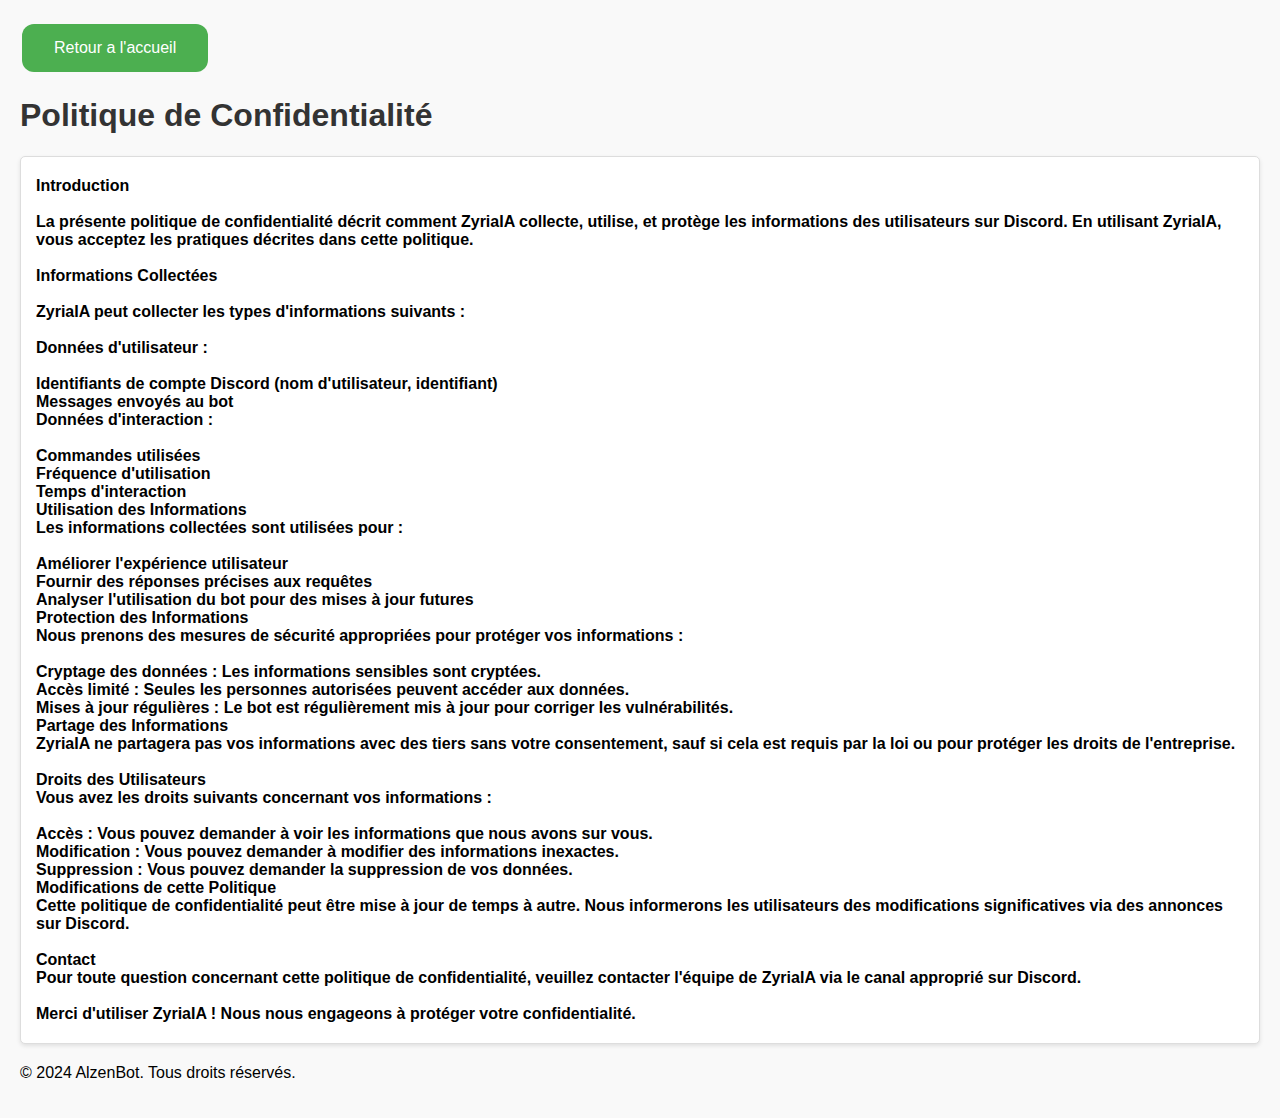
==== Conditions_Utilisation.html @ 76d3e6e2 "Create Conditions_Utilisation.html" ====
<!DOCTYPE html>
<html lang="fr">
<head>
    <meta charset="UTF-8">
    <meta name="viewport" content="width=device-width, initial-scale=1.0">
    <title>Commandes du Bot Discord</title>
    <a href="index.html", "_blank">
        <button type="button" class="custom-button">Retour a l'accueil</button>
    </a>
    <link rel="stylesheet" href="guide.css"> <!-- Lien vers votre fichier CSS -->
    <link rel="stylesheet" href="https://cdnjs.cloudflare.com/ajax/libs/font-awesome/5.15.4/css/all.min.css">
</head>
<body>
    <h1>Politique de Confidentialité</h1>
    <div class="command">
        <p><strong>Introduction<br>
            <br>
La présente politique de confidentialité décrit comment ZyriaIA collecte, utilise, et protège les informations des utilisateurs sur Discord. En utilisant ZyriaIA, vous acceptez les pratiques décrites dans cette politique.<br>
<br>
Informations Collectées<br>
            <br>
ZyriaIA peut collecter les types d'informations suivants :<br>
<br>
Données d'utilisateur :<br>
<br>
Identifiants de compte Discord (nom d'utilisateur, identifiant)<br>
Messages envoyés au bot<br>
Données d'interaction :<br>
<br>
Commandes utilisées<br>
Fréquence d'utilisation<br>
Temps d'interaction<br>
Utilisation des Informations<br>
Les informations collectées sont utilisées pour :<br>
<br>
Améliorer l'expérience utilisateur<br>
Fournir des réponses précises aux requêtes<br>
Analyser l'utilisation du bot pour des mises à jour futures<br>
Protection des Informations<br>
Nous prenons des mesures de sécurité appropriées pour protéger vos informations :<br>
<br>
Cryptage des données : Les informations sensibles sont cryptées.<br>
Accès limité : Seules les personnes autorisées peuvent accéder aux données.<br>
Mises à jour régulières : Le bot est régulièrement mis à jour pour corriger les vulnérabilités.<br>
Partage des Informations<br>
ZyriaIA ne partagera pas vos informations avec des tiers sans votre consentement, sauf si cela est requis par la loi ou pour protéger les droits de l'entreprise.<br>
<br>
Droits des Utilisateurs<br>
Vous avez les droits suivants concernant vos informations :<br>
<br>
Accès : Vous pouvez demander à voir les informations que nous avons sur vous.<br>
Modification : Vous pouvez demander à modifier des informations inexactes.<br>
Suppression : Vous pouvez demander la suppression de vos données.<br>
Modifications de cette Politique<br>
Cette politique de confidentialité peut être mise à jour de temps à autre. Nous informerons les utilisateurs des modifications significatives via des annonces sur Discord.<br>
<br>
Contact<br>
Pour toute question concernant cette politique de confidentialité, veuillez contacter l'équipe de ZyriaIA via le canal approprié sur Discord.<br>
<br>
Merci d'utiliser ZyriaIA ! Nous nous engageons à protéger votre confidentialité.<br></strong></p>
        </a>
    </div>
    <button id="backToTopBtn" onclick="scrollToTop()">Haut de page</button>

        <script src="boutonh.js"></script>
    
    <footer>
    <div class="container">
        <p>&copy; 2024 AlzenBot. Tous droits réservés.</p>
    </div>
    </footer>
</body>
</html>
---- guide.css ----
body {
    font-family: Arial, sans-serif;
    background-color: #f9f9f9;
    margin: 0;
    padding: 20px;
}

h1 {
    color: #333;
}
        .custom-button {
            background-color: #4CAF50; /* Vert */
            border: none;
            color: white;
            padding: 15px 32px;
            text-align: center;
            text-decoration: none;
            display: inline-block;
            font-size: 16px;
            margin: 4px 2px;
            cursor: pointer;
            border-radius: 12px;
 }
.command {
    background-color: #fff;
    border: 1px solid #ddd;
    border-radius: 5px;
    padding: 15px;
    margin-bottom: 20px;
    box-shadow: 0 2px 4px rgba(0, 0, 0, 0.1);
}

.command h2 {
    margin-top: 0;
}

.command p {
    margin: 5px 0;
}

.command code {
    background-color: #f1f1f1;
    padding: 2px 4px;
    border-radius: 3px;
}

#backToTopBtn {
    display: none; /* Masqué par défaut */
    position: fixed; /* Position fixe, en haut de la page */
    bottom: 20px; /* 20px du bas */
    right: 30px; /* 30px de la droite */
    z-index: 99; /* S'assurer que le bouton est au-dessus des autres éléments */
    font-size: 18px; /* Taille de la police */
    background-color: #555; /* Couleur de fond */
    color: white; /* Couleur du texte */
    border: none; /* Pas de bordure */
    padding: 15px; /* Espacement intérieur */
    border-radius: 10px; /* Coins arrondis */
    cursor: pointer; /* Curseur pointeur */
}

#backToTopBtn:hover {
    background-color: #333; /* Couleur de fond en survol */
}
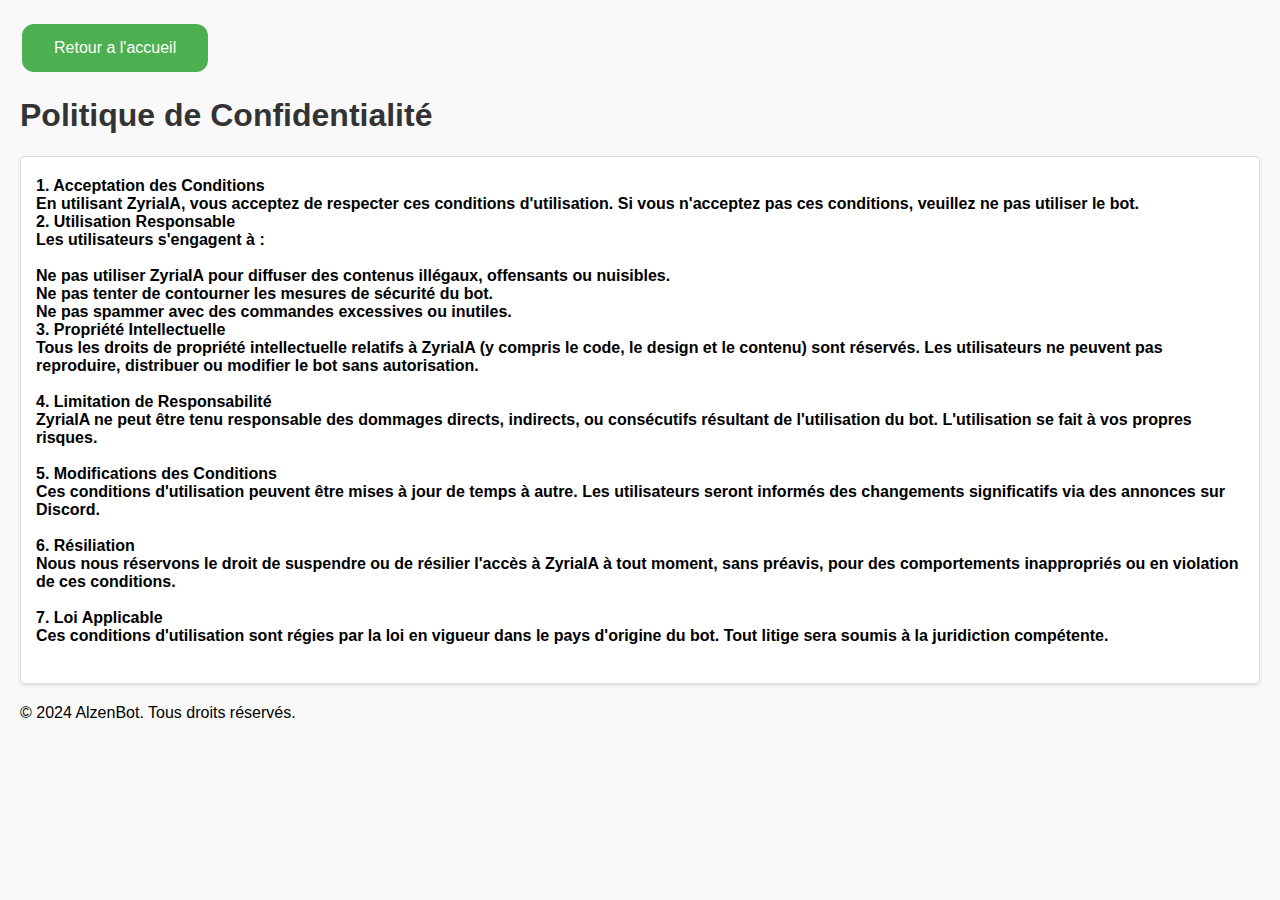
==== commit 189a85ea: "Update Conditions_Utilisation.html" ====
--- a/Conditions_Utilisation.html
+++ b/Conditions_Utilisation.html
@@ -13,51 +13,29 @@
 <body>
     <h1>Politique de Confidentialité</h1>
     <div class="command">
-        <p><strong>Introduction<br>
-            <br>
-La présente politique de confidentialité décrit comment ZyriaIA collecte, utilise, et protège les informations des utilisateurs sur Discord. En utilisant ZyriaIA, vous acceptez les pratiques décrites dans cette politique.<br>
+        <p><strong>1. Acceptation des Conditions<br>
+En utilisant ZyriaIA, vous acceptez de respecter ces conditions d'utilisation. Si vous n'acceptez pas ces conditions, veuillez ne pas utiliser le bot.
 <br>
-Informations Collectées<br>
-            <br>
-ZyriaIA peut collecter les types d'informations suivants :<br>
+2. Utilisation Responsable<br>
+Les utilisateurs s'engagent à :<br>
 <br>
-Données d'utilisateur :<br>
+Ne pas utiliser ZyriaIA pour diffuser des contenus illégaux, offensants ou nuisibles.<br>
+Ne pas tenter de contourner les mesures de sécurité du bot.<br>
+Ne pas spammer avec des commandes excessives ou inutiles.<br>
+3. Propriété Intellectuelle<br>
+Tous les droits de propriété intellectuelle relatifs à ZyriaIA (y compris le code, le design et le contenu) sont réservés. Les utilisateurs ne peuvent pas reproduire, distribuer ou modifier le bot sans autorisation.<br>
 <br>
-Identifiants de compte Discord (nom d'utilisateur, identifiant)<br>
-Messages envoyés au bot<br>
-Données d'interaction :<br>
+4. Limitation de Responsabilité<br>
+ZyriaIA ne peut être tenu responsable des dommages directs, indirects, ou consécutifs résultant de l'utilisation du bot. L'utilisation se fait à vos propres risques.<br>
 <br>
-Commandes utilisées<br>
-Fréquence d'utilisation<br>
-Temps d'interaction<br>
-Utilisation des Informations<br>
-Les informations collectées sont utilisées pour :<br>
+5. Modifications des Conditions<br>
+Ces conditions d'utilisation peuvent être mises à jour de temps à autre. Les utilisateurs seront informés des changements significatifs via des annonces sur Discord.<br>
 <br>
-Améliorer l'expérience utilisateur<br>
-Fournir des réponses précises aux requêtes<br>
-Analyser l'utilisation du bot pour des mises à jour futures<br>
-Protection des Informations<br>
-Nous prenons des mesures de sécurité appropriées pour protéger vos informations :<br>
+6. Résiliation<br>
+Nous nous réservons le droit de suspendre ou de résilier l'accès à ZyriaIA à tout moment, sans préavis, pour des comportements inappropriés ou en violation de ces conditions.<br>
 <br>
-Cryptage des données : Les informations sensibles sont cryptées.<br>
-Accès limité : Seules les personnes autorisées peuvent accéder aux données.<br>
-Mises à jour régulières : Le bot est régulièrement mis à jour pour corriger les vulnérabilités.<br>
-Partage des Informations<br>
-ZyriaIA ne partagera pas vos informations avec des tiers sans votre consentement, sauf si cela est requis par la loi ou pour protéger les droits de l'entreprise.<br>
-<br>
-Droits des Utilisateurs<br>
-Vous avez les droits suivants concernant vos informations :<br>
-<br>
-Accès : Vous pouvez demander à voir les informations que nous avons sur vous.<br>
-Modification : Vous pouvez demander à modifier des informations inexactes.<br>
-Suppression : Vous pouvez demander la suppression de vos données.<br>
-Modifications de cette Politique<br>
-Cette politique de confidentialité peut être mise à jour de temps à autre. Nous informerons les utilisateurs des modifications significatives via des annonces sur Discord.<br>
-<br>
-Contact<br>
-Pour toute question concernant cette politique de confidentialité, veuillez contacter l'équipe de ZyriaIA via le canal approprié sur Discord.<br>
-<br>
-Merci d'utiliser ZyriaIA ! Nous nous engageons à protéger votre confidentialité.<br></strong></p>
+7. Loi Applicable<br>
+Ces conditions d'utilisation sont régies par la loi en vigueur dans le pays d'origine du bot. Tout litige sera soumis à la juridiction compétente.</strong></p><br>
         </a>
     </div>
     <button id="backToTopBtn" onclick="scrollToTop()">Haut de page</button>
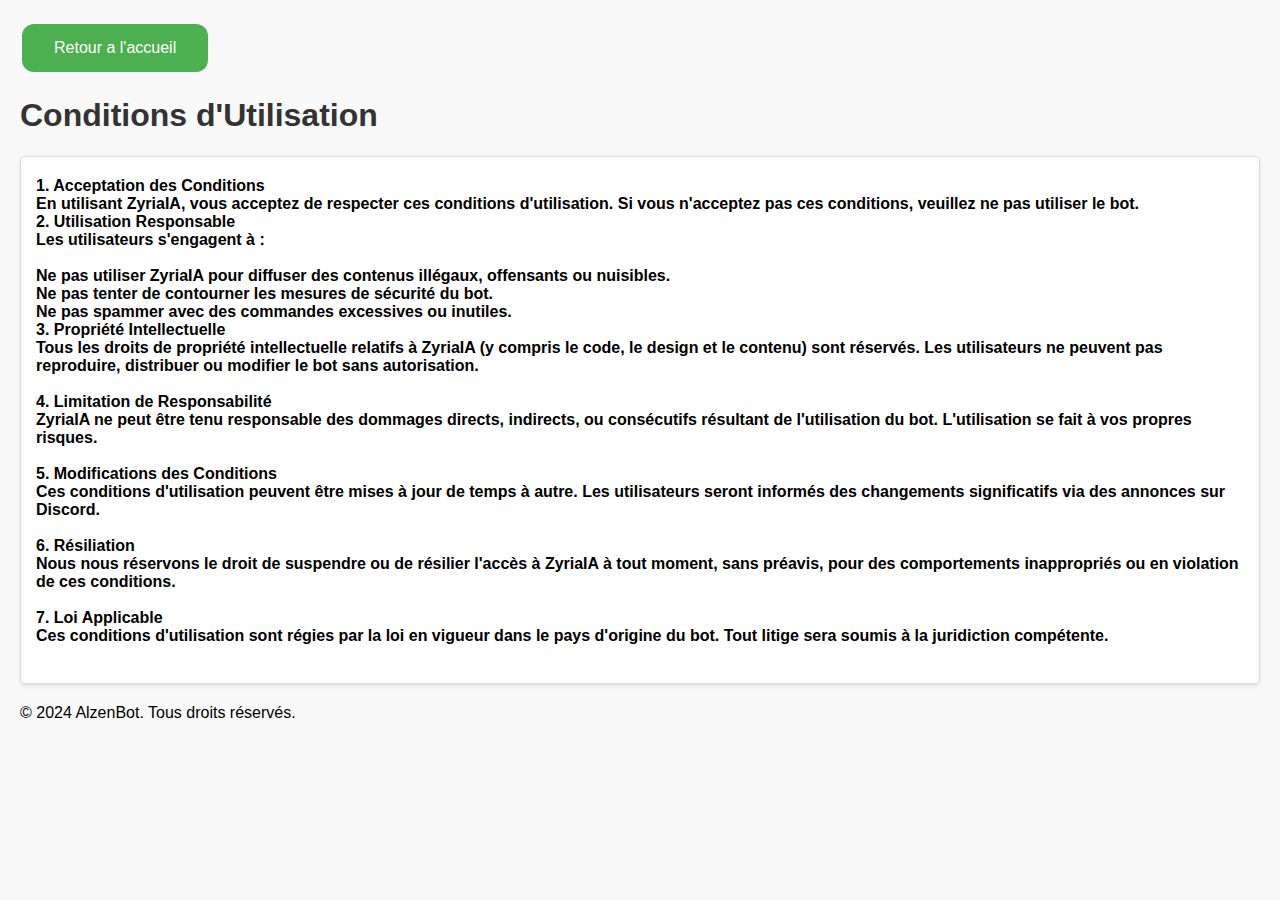
==== commit feff5907: "Update Conditions_Utilisation.html" ====
--- a/Conditions_Utilisation.html
+++ b/Conditions_Utilisation.html
@@ -11,7 +11,7 @@
     <link rel="stylesheet" href="https://cdnjs.cloudflare.com/ajax/libs/font-awesome/5.15.4/css/all.min.css">
 </head>
 <body>
-    <h1>Politique de Confidentialité</h1>
+    <h1>Conditions d'Utilisation</h1>
     <div class="command">
         <p><strong>1. Acceptation des Conditions<br>
 En utilisant ZyriaIA, vous acceptez de respecter ces conditions d'utilisation. Si vous n'acceptez pas ces conditions, veuillez ne pas utiliser le bot.
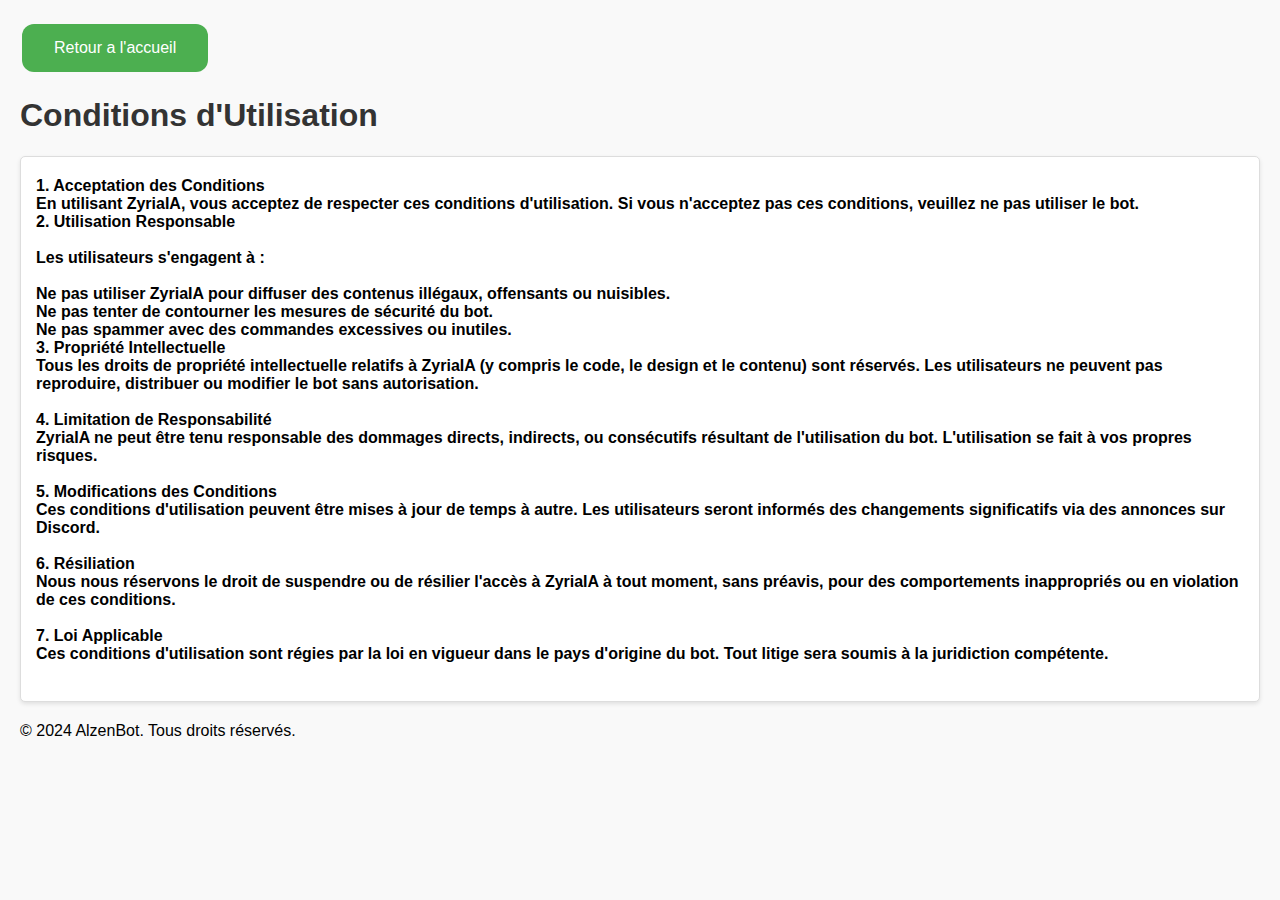
==== commit ac55eb74: "Update Conditions_Utilisation.html" ====
--- a/Conditions_Utilisation.html
+++ b/Conditions_Utilisation.html
@@ -17,6 +17,7 @@
 En utilisant ZyriaIA, vous acceptez de respecter ces conditions d'utilisation. Si vous n'acceptez pas ces conditions, veuillez ne pas utiliser le bot.
 <br>
 2. Utilisation Responsable<br>
+            <br>
 Les utilisateurs s'engagent à :<br>
 <br>
 Ne pas utiliser ZyriaIA pour diffuser des contenus illégaux, offensants ou nuisibles.<br>
